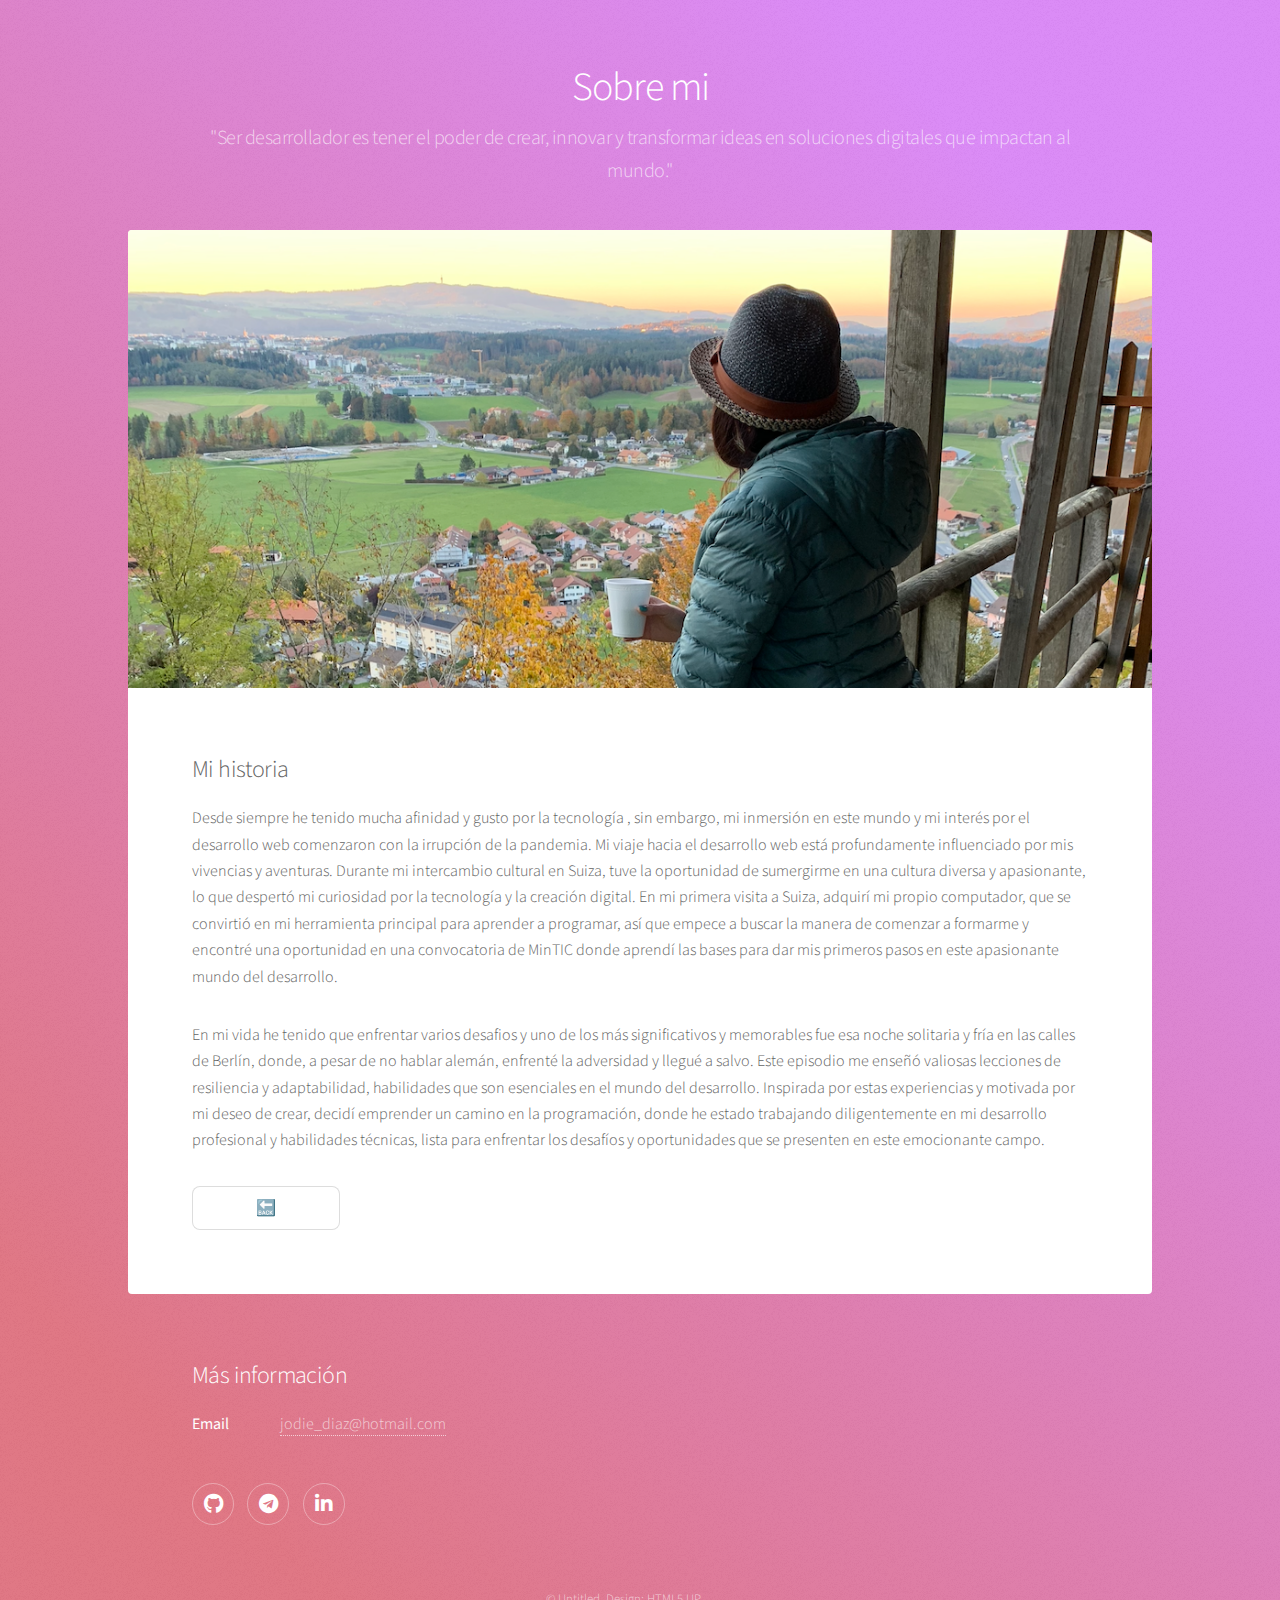
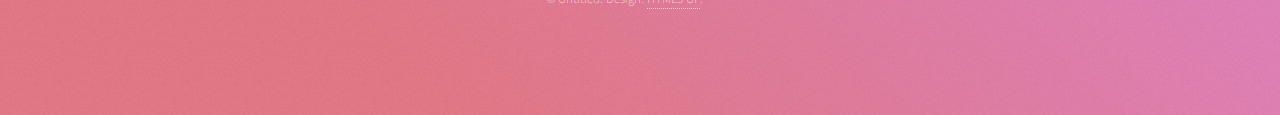
==== generic.html @ a0f04252 "Agregando mi portafolio" ====
<!DOCTYPE HTML>
<!--
	Stellar by HTML5 UP
	html5up.net | @ajlkn
	Free for personal and commercial use under the CCA 3.0 license (html5up.net/license)
-->
<html>
	<head>
		<title>About me</title>
		<meta charset="utf-8" />
		<meta name="viewport" content="width=device-width, initial-scale=1, user-scalable=no" />
		<link rel="stylesheet" href="assets/css/main.css" />
		<noscript><link rel="stylesheet" href="assets/css/noscript.css" /></noscript>
	</head>
	<body class="is-preload">

		<!-- Wrapper -->
			<div id="wrapper">

				<!-- Header -->
					<header id="header">
						<h1>Sobre mi</h1>
						<p>"Ser desarrollador es tener el poder de crear, innovar y transformar ideas en soluciones digitales que impactan al mundo."</p>
					</header>

				<!-- Main -->
					<div id="main">

						<!-- Content -->
							<section id="content" class="main">
								<span class="image main"><img src="images/Captura de Pantalla 2023-08-31 a la(s) 4.48.45 p.m..png" alt="images/Paisaje.png" /></span>
								<h2>Mi historia</h2>
								<p>Desde siempre he tenido mucha afinidad y gusto por la tecnología , sin embargo, mi inmersión en este mundo y mi interés por el desarrollo web comenzaron con la irrupción de la pandemia. Mi viaje hacia el desarrollo web está profundamente influenciado por mis vivencias y aventuras. Durante mi intercambio cultural en Suiza, tuve la oportunidad de sumergirme en una cultura diversa y apasionante, lo que despertó mi curiosidad por la tecnología y la creación digital. En mi primera visita a Suiza, adquirí mi propio computador, que se convirtió en mi herramienta principal para aprender a programar, así que empece a buscar la manera de comenzar a formarme  y encontré una oportunidad en una convocatoria de MinTIC donde aprendí las bases para dar mis primeros pasos en este apasionante mundo del desarrollo.</p>
								<p> En mi vida he tenido que enfrentar varios desafios y uno de los más significativos y memorables fue esa noche solitaria y fría en las calles  de Berlín, donde, a pesar de no hablar alemán, enfrenté la adversidad y llegué a salvo. Este episodio me enseñó valiosas lecciones de resiliencia y adaptabilidad, habilidades que son esenciales en el mundo del desarrollo. Inspirada por estas experiencias y motivada por mi deseo de crear, decidí emprender un camino en la programación, donde he estado trabajando diligentemente en mi desarrollo profesional y habilidades técnicas, lista para enfrentar los desafíos y oportunidades que se presenten en este emocionante campo.</p>
								<ul class="actions">
											<li><a href="index.html" class="button">🔙</a></li>
										</ul>
							</section>

					</div>

				<!-- Footer -->
					<footer id="footer">
						
						<section>
							<h2>Más información</h2>
							<dl class="alt">
								<dt>Email</dt>
								<dd><a href="mailto:jodie_diaz@hotmail.com">jodie_diaz@hotmail.com</a></dd>
							</dl>
							<ul class="icons">
								<li><a href="https://github.com/JodieDiaz" class="icon brands fa-github alt"><span class="label">GitHub</span></a></li>
								<li><a href="https://t.me/JodieDiaz" class="icon brands fa-telegram alt"><span class="label">Telegram</span></a></li>
								<li><a href="https://www.linkedin.com/in/yody-diaz-silva-6b0a12a0/" class="icon brands fa-linkedin-in alt"><span class="label">LinkedIn</span></a></li>
							</ul>
						</section>
						<p class="copyright">&copy; Untitled. Design: <a href="https://html5up.net">HTML5 UP</a>.</p>
					</footer>

			</div>

		<!-- Scripts -->
			<script src="assets/js/jquery.min.js"></script>
			<script src="assets/js/jquery.scrollex.min.js"></script>
			<script src="assets/js/jquery.scrolly.min.js"></script>
			<script src="assets/js/browser.min.js"></script>
			<script src="assets/js/breakpoints.min.js"></script>
			<script src="assets/js/util.js"></script>
			<script src="assets/js/main.js"></script>

	</body>
</html>
---- assets/css/main.css ----
@import url(fontawesome-all.min.css);
@import 'https://fonts.googleapis.com/css?family=Source+Sans+Pro:300,400';

/*
	Stellar by HTML5 UP
	html5up.net | @ajlkn
	Free for personal and commercial use under the CCA 3.0 license (html5up.net/license)
*/

html, body, div, span, applet, object,
iframe, h1, h2, h3, h4, h5, h6, p, blockquote,
pre, a, abbr, acronym, address, big, cite,
code, del, dfn, em, img, ins, kbd, q, s, samp,
small, strike, strong, sub, sup, tt, var, b,
u, i, center, dl, dt, dd, ol, ul, li, fieldset,
form, label, legend, table, caption, tbody,
tfoot, thead, tr, th, td, article, aside,
canvas, details, embed, figure, figcaption,
footer, header, hgroup, menu, nav, output, ruby,
section, summary, time, mark, audio, video {
	margin: 0;
	padding: 0;
	border: 0;
	font-size: 100%;
	font: inherit;
	vertical-align: baseline;}

article, aside, details, figcaption, figure,
footer, header, hgroup, menu, nav, section {
	display: block;}

body {
	line-height: 1;
}

ol, ul {
	list-style: none;
}

blockquote, q {
	quotes: none;
}

	blockquote:before, blockquote:after, q:before, q:after {
		content: '';
		content: none;
	}

table {
	border-collapse: collapse;
	border-spacing: 0;
}

body {
	-webkit-text-size-adjust: none;
}

mark {
	background-color: transparent;
	color: inherit;
}

input::-moz-focus-inner {
	border: 0;
	padding: 0;
}

input, select, textarea {
	-moz-appearance: none;
	-webkit-appearance: none;
	-ms-appearance: none;
	appearance: none;
}

/* Basic */

	@-ms-viewport {
		width: device-width;
	}

	body {
		-ms-overflow-style: scrollbar;
	}

	@media screen and (max-width: 480px) {

		html, body {
			min-width: 320px;
		}

	}

	html {
		box-sizing: border-box;
	}

	*, *:before, *:after {
		box-sizing: inherit;
	}

	body {
		background-color: #935d8c;
		background-image: url("images/overlay.png"), -moz-linear-gradient(45deg, #e37682 15%, #DE8AF8 85%);
		background-image: url("images/overlay.png"), -webkit-linear-gradient(45deg, #e37682 15%, #DE8AF8 85%);
		background-image: url("images/overlay.png"), -webkit-linear-gradient(45deg, #e37682 15%, #DE8AF8 85%);
		background-image: url("images/overlay.png"), -webkit-linear-gradient(45deg, #e37682 15%, #DE8AF8 85%);
		background-image: url("images/overlay.png"), -ms-linear-gradient(45deg, #e37682 15%, #DE8AF8 85%);
		background-image: url("images/overlay.png"), linear-gradient(45deg, #e37682 15%, #DE8AF8 85%);
	}

		body.is-preload *, body.is-preload *:before, body.is-preload *:after {
			-moz-animation: none !important;
			-webkit-animation: none !important;
			-ms-animation: none !important;
			animation: none !important;
			-moz-transition: none !important;
			-webkit-transition: none !important;
			-ms-transition: none !important;
			transition: none !important;
		}

/* Type */

	body {
		background-color: #935d8c;
		color: rgba(255, 255, 255, 0.65);
	}

	body, input, select, textarea {
		font-family: "Source Sans Pro", Helvetica, sans-serif;
		font-size: 17pt;
		font-weight: 300;
		line-height: 1.65;
	}

		@media screen and (max-width: 1680px) {

			body, input, select, textarea {
				font-size: 14pt;
			}

		}

		@media screen and (max-width: 1280px) {

			body, input, select, textarea {
				font-size: 12pt;
			}

		}

		@media screen and (max-width: 360px) {

			body, input, select, textarea {
				font-size: 11pt;
			}

		}

	a {
		-moz-transition: color 0.2s ease, border-bottom 0.2s ease;
		-webkit-transition: color 0.2s ease, border-bottom 0.2s ease;
		-ms-transition: color 0.2s ease, border-bottom 0.2s ease;
		transition: color 0.2s ease, border-bottom 0.2s ease;
		text-decoration: none;
		border-bottom: dotted 1px;
		color: inherit;
	}

		a:hover {
			border-bottom-color: transparent;
		}

	strong, b {
		font-weight: 400;
	}

	em, i {
		font-style: italic;
	}

	p {
		margin: 0 0 2em 0;
	}

		p.content {
			-moz-columns: 20em 2;
			-webkit-columns: 20em 2;
			-ms-columns: 20em 2;
			columns: 20em 2;
			-moz-column-gap: 2em;
			-webkit-column-gap: 2em;
			-ms-column-gap: 2em;
			column-gap: 2em;
			text-align: justify;
		}

	h1, h2, h3, h4, h5, h6 {
		font-weight: 300;
		line-height: 1.5;
		margin: 0 0 0.7em 0;
		letter-spacing: -0.025em;
	}

		h1 a, h2 a, h3 a, h4 a, h5 a, h6 a {
			color: inherit;
			text-decoration: none;
		}

	h1 {
		font-size: 2.5em;
		line-height: 1.2;
	}

	h2 {
		font-size: 1.5em;
	}

	h3 {
		font-size: 1.25em;
	}

	h4 {
		font-size: 1.1em;
	}

	h5 {
		font-size: 0.9em;
	}

	h6 {
		font-size: 0.7em;
	}

	@media screen and (max-width: 736px) {

		h1 {
			font-size: 2em;
		}

	}

	sub {
		font-size: 0.8em;
		position: relative;
		top: 0.5em;
	}

	sup {
		font-size: 0.8em;
		position: relative;
		top: -0.5em;
	}

	blockquote {
		border-left: solid 4px;
		font-style: italic;
		margin: 0 0 2em 0;
		padding: 0.5em 0 0.5em 2em;
	}

	code {
		border-radius: 8px;
		border: solid 1px;
		font-family: "Courier New", monospace;
		font-size: 0.9em;
		margin: 0 0.25em;
		padding: 0.25em 0.65em;
	}

	pre {
		-webkit-overflow-scrolling: touch;
		font-family: "Courier New", monospace;
		font-size: 0.9em;
		margin: 0 0 2em 0;
	}

		pre code {
			display: block;
			line-height: 1.75;
			padding: 1em 1.5em;
			overflow-x: auto;
		}

	hr {
		border: 0;
		border-bottom: solid 1px;
		margin: 2em 0;
	}

		hr.major {
			margin: 3em 0;
		}

	.align-left {
		text-align: left;
	}

	.align-center {
		text-align: center;
	}

	.align-right {
		text-align: right;
	}

	input, select, textarea {
		color: #ffffff;
	}

	a:hover {
		color: #ffffff;
	}

	strong, b {
		color: #ffffff;
	}

	h1, h2, h3, h4, h5, h6 {
		color: #ffffff;
	}

	blockquote {
		border-left-color: rgba(255, 255, 255, 0.35);
	}

	code {
		background: rgba(255, 255, 255, 0.075);
		border-color: rgba(255, 255, 255, 0.35);
	}

	hr {
		border-bottom-color: rgba(255, 255, 255, 0.35);
	}

/* Row */

	.row {
		display: flex;
		flex-wrap: wrap;
		box-sizing: border-box;
		align-items: stretch;
	}

		.row > * {
			box-sizing: border-box;
		}

		.row.gtr-uniform > * > :last-child {
			margin-bottom: 0;
		}

		.row.aln-left {
			justify-content: flex-start;
		}

		.row.aln-center {
			justify-content: center;
		}

		.row.aln-right {
			justify-content: flex-end;
		}

		.row.aln-top {
			align-items: flex-start;
		}

		.row.aln-middle {
			align-items: center;
		}

		.row.aln-bottom {
			align-items: flex-end;
		}

		.row > .imp {
			order: -1;
		}

		.row > .col-1 {
			width: 8.33333%;
		}

		.row > .off-1 {
			margin-left: 8.33333%;
		}

		.row > .col-2 {
			width: 16.66667%;
		}

		.row > .off-2 {
			margin-left: 16.66667%;
		}

		.row > .col-3 {
			width: 25%;
		}

		.row > .off-3 {
			margin-left: 25%;
		}

		.row > .col-4 {
			width: 33.33333%;
		}

		.row > .off-4 {
			margin-left: 33.33333%;
		}

		.row > .col-5 {
			width: 41.66667%;
		}

		.row > .off-5 {
			margin-left: 41.66667%;
		}

		.row > .col-6 {
			width: 50%;
		}

		.row > .off-6 {
			margin-left: 50%;
		}

		.row > .col-7 {
			width: 58.33333%;
		}

		.row > .off-7 {
			margin-left: 58.33333%;
		}

		.row > .col-8 {
			width: 66.66667%;
		}

		.row > .off-8 {
			margin-left: 66.66667%;
		}

		.row > .col-9 {
			width: 75%;
		}

		.row > .off-9 {
			margin-left: 75%;
		}

		.row > .col-10 {
			width: 83.33333%;
		}

		.row > .off-10 {
			margin-left: 83.33333%;
		}

		.row > .col-11 {
			width: 91.66667%;
		}

		.row > .off-11 {
			margin-left: 91.66667%;
		}

		.row > .col-12 {
			width: 100%;
		}

		.row > .off-12 {
			margin-left: 100%;
		}

		.row.gtr-0 {
			margin-top: 0;
			margin-left: 0em;
		}

			.row.gtr-0 > * {
				padding: 0 0 0 0em;
			}

			.row.gtr-0.gtr-uniform {
				margin-top: 0em;
			}

				.row.gtr-0.gtr-uniform > * {
					padding-top: 0em;
				}

		.row.gtr-25 {
			margin-top: 0;
			margin-left: -0.375em;
		}

			.row.gtr-25 > * {
				padding: 0 0 0 0.375em;
			}

			.row.gtr-25.gtr-uniform {
				margin-top: -0.375em;
			}

				.row.gtr-25.gtr-uniform > * {
					padding-top: 0.375em;
				}

		.row.gtr-50 {
			margin-top: 0;
			margin-left: -0.75em;
		}

			.row.gtr-50 > * {
				padding: 0 0 0 0.75em;
			}

			.row.gtr-50.gtr-uniform {
				margin-top: -0.75em;
			}

				.row.gtr-50.gtr-uniform > * {
					padding-top: 0.75em;
				}

		.row {
			margin-top: 0;
			margin-left: -1.5em;
		}

			.row > * {
				padding: 0 0 0 1.5em;
			}

			.row.gtr-uniform {
				margin-top: -1.5em;
			}

				.row.gtr-uniform > * {
					padding-top: 1.5em;
				}

		.row.gtr-150 {
			margin-top: 0;
			margin-left: -2.25em;
		}

			.row.gtr-150 > * {
				padding: 0 0 0 2.25em;
			}

			.row.gtr-150.gtr-uniform {
				margin-top: -2.25em;
			}

				.row.gtr-150.gtr-uniform > * {
					padding-top: 2.25em;
				}

		.row.gtr-200 {
			margin-top: 0;
			margin-left: -3em;
		}

			.row.gtr-200 > * {
				padding: 0 0 0 3em;
			}

			.row.gtr-200.gtr-uniform {
				margin-top: -3em;
			}

				.row.gtr-200.gtr-uniform > * {
					padding-top: 3em;
				}

		@media screen and (max-width: 1680px) {

			.row {
				display: flex;
				flex-wrap: wrap;
				box-sizing: border-box;
				align-items: stretch;
			}

				.row > * {
					box-sizing: border-box;
				}

				.row.gtr-uniform > * > :last-child {
					margin-bottom: 0;
				}

				.row.aln-left {
					justify-content: flex-start;
				}

				.row.aln-center {
					justify-content: center;
				}

				.row.aln-right {
					justify-content: flex-end;
				}

				.row.aln-top {
					align-items: flex-start;
				}

				.row.aln-middle {
					align-items: center;
				}

				.row.aln-bottom {
					align-items: flex-end;
				}

				.row > .imp-xlarge {
					order: -1;
				}

				.row > .col-1-xlarge {
					width: 8.33333%;
				}

				.row > .off-1-xlarge {
					margin-left: 8.33333%;
				}

				.row > .col-2-xlarge {
					width: 16.66667%;
				}

				.row > .off-2-xlarge {
					margin-left: 16.66667%;
				}

				.row > .col-3-xlarge {
					width: 25%;
				}

				.row > .off-3-xlarge {
					margin-left: 25%;
				}

				.row > .col-4-xlarge {
					width: 33.33333%;
				}

				.row > .off-4-xlarge {
					margin-left: 33.33333%;
				}

				.row > .col-5-xlarge {
					width: 41.66667%;
				}

				.row > .off-5-xlarge {
					margin-left: 41.66667%;
				}

				.row > .col-6-xlarge {
					width: 50%;
				}

				.row > .off-6-xlarge {
					margin-left: 50%;
				}

				.row > .col-7-xlarge {
					width: 58.33333%;
				}

				.row > .off-7-xlarge {
					margin-left: 58.33333%;
				}

				.row > .col-8-xlarge {
					width: 66.66667%;
				}

				.row > .off-8-xlarge {
					margin-left: 66.66667%;
				}

				.row > .col-9-xlarge {
					width: 75%;
				}

				.row > .off-9-xlarge {
					margin-left: 75%;
				}

				.row > .col-10-xlarge {
					width: 83.33333%;
				}

				.row > .off-10-xlarge {
					margin-left: 83.33333%;
				}

				.row > .col-11-xlarge {
					width: 91.66667%;
				}

				.row > .off-11-xlarge {
					margin-left: 91.66667%;
				}

				.row > .col-12-xlarge {
					width: 100%;
				}

				.row > .off-12-xlarge {
					margin-left: 100%;
				}

				.row.gtr-0 {
					margin-top: 0;
					margin-left: 0em;
				}

					.row.gtr-0 > * {
						padding: 0 0 0 0em;
					}

					.row.gtr-0.gtr-uniform {
						margin-top: 0em;
					}

						.row.gtr-0.gtr-uniform > * {
							padding-top: 0em;
						}

				.row.gtr-25 {
					margin-top: 0;
					margin-left: -0.375em;
				}

					.row.gtr-25 > * {
						padding: 0 0 0 0.375em;
					}

					.row.gtr-25.gtr-uniform {
						margin-top: -0.375em;
					}

						.row.gtr-25.gtr-uniform > * {
							padding-top: 0.375em;
						}

				.row.gtr-50 {
					margin-top: 0;
					margin-left: -0.75em;
				}

					.row.gtr-50 > * {
						padding: 0 0 0 0.75em;
					}

					.row.gtr-50.gtr-uniform {
						margin-top: -0.75em;
					}

						.row.gtr-50.gtr-uniform > * {
							padding-top: 0.75em;
						}

				.row {
					margin-top: 0;
					margin-left: -1.5em;
				}

					.row > * {
						padding: 0 0 0 1.5em;
					}

					.row.gtr-uniform {
						margin-top: -1.5em;
					}

						.row.gtr-uniform > * {
							padding-top: 1.5em;
						}

				.row.gtr-150 {
					margin-top: 0;
					margin-left: -2.25em;
				}

					.row.gtr-150 > * {
						padding: 0 0 0 2.25em;
					}

					.row.gtr-150.gtr-uniform {
						margin-top: -2.25em;
					}

						.row.gtr-150.gtr-uniform > * {
							padding-top: 2.25em;
						}

				.row.gtr-200 {
					margin-top: 0;
					margin-left: -3em;
				}

					.row.gtr-200 > * {
						padding: 0 0 0 3em;
					}

					.row.gtr-200.gtr-uniform {
						margin-top: -3em;
					}

						.row.gtr-200.gtr-uniform > * {
							padding-top: 3em;
						}

		}

		@media screen and (max-width: 1280px) {

			.row {
				display: flex;
				flex-wrap: wrap;
				box-sizing: border-box;
				align-items: stretch;
			}

				.row > * {
					box-sizing: border-box;
				}

				.row.gtr-uniform > * > :last-child {
					margin-bottom: 0;
				}

				.row.aln-left {
					justify-content: flex-start;
				}

				.row.aln-center {
					justify-content: center;
				}

				.row.aln-right {
					justify-content: flex-end;
				}

				.row.aln-top {
					align-items: flex-start;
				}

				.row.aln-middle {
					align-items: center;
				}

				.row.aln-bottom {
					align-items: flex-end;
				}

				.row > .imp-large {
					order: -1;
				}

				.row > .col-1-large {
					width: 8.33333%;
				}

				.row > .off-1-large {
					margin-left: 8.33333%;
				}

				.row > .col-2-large {
					width: 16.66667%;
				}

				.row > .off-2-large {
					margin-left: 16.66667%;
				}

				.row > .col-3-large {
					width: 25%;
				}

				.row > .off-3-large {
					margin-left: 25%;
				}

				.row > .col-4-large {
					width: 33.33333%;
				}

				.row > .off-4-large {
					margin-left: 33.33333%;
				}

				.row > .col-5-large {
					width: 41.66667%;
				}

				.row > .off-5-large {
					margin-left: 41.66667%;
				}

				.row > .col-6-large {
					width: 50%;
				}

				.row > .off-6-large {
					margin-left: 50%;
				}

				.row > .col-7-large {
					width: 58.33333%;
				}

				.row > .off-7-large {
					margin-left: 58.33333%;
				}

				.row > .col-8-large {
					width: 66.66667%;
				}

				.row > .off-8-large {
					margin-left: 66.66667%;
				}

				.row > .col-9-large {
					width: 75%;
				}

				.row > .off-9-large {
					margin-left: 75%;
				}

				.row > .col-10-large {
					width: 83.33333%;
				}

				.row > .off-10-large {
					margin-left: 83.33333%;
				}

				.row > .col-11-large {
					width: 91.66667%;
				}

				.row > .off-11-large {
					margin-left: 91.66667%;
				}

				.row > .col-12-large {
					width: 100%;
				}

				.row > .off-12-large {
					margin-left: 100%;
				}

				.row.gtr-0 {
					margin-top: 0;
					margin-left: 0em;
				}

					.row.gtr-0 > * {
						padding: 0 0 0 0em;
					}

					.row.gtr-0.gtr-uniform {
						margin-top: 0em;
					}

						.row.gtr-0.gtr-uniform > * {
							padding-top: 0em;
						}

				.row.gtr-25 {
					margin-top: 0;
					margin-left: -0.375em;
				}

					.row.gtr-25 > * {
						padding: 0 0 0 0.375em;
					}

					.row.gtr-25.gtr-uniform {
						margin-top: -0.375em;
					}

						.row.gtr-25.gtr-uniform > * {
							padding-top: 0.375em;
						}

				.row.gtr-50 {
					margin-top: 0;
					margin-left: -0.75em;
				}

					.row.gtr-50 > * {
						padding: 0 0 0 0.75em;
					}

					.row.gtr-50.gtr-uniform {
						margin-top: -0.75em;
					}

						.row.gtr-50.gtr-uniform > * {
							padding-top: 0.75em;
						}

				.row {
					margin-top: 0;
					margin-left: -1.5em;
				}

					.row > * {
						padding: 0 0 0 1.5em;
					}

					.row.gtr-uniform {
						margin-top: -1.5em;
					}

						.row.gtr-uniform > * {
							padding-top: 1.5em;
						}

				.row.gtr-150 {
					margin-top: 0;
					margin-left: -2.25em;
				}

					.row.gtr-150 > * {
						padding: 0 0 0 2.25em;
					}

					.row.gtr-150.gtr-uniform {
						margin-top: -2.25em;
					}

						.row.gtr-150.gtr-uniform > * {
							padding-top: 2.25em;
						}

				.row.gtr-200 {
					margin-top: 0;
					margin-left: -3em;
				}

					.row.gtr-200 > * {
						padding: 0 0 0 3em;
					}

					.row.gtr-200.gtr-uniform {
						margin-top: -3em;
					}

						.row.gtr-200.gtr-uniform > * {
							padding-top: 3em;
						}

		}

		@media screen and (max-width: 980px) {

			.row {
				display: flex;
				flex-wrap: wrap;
				box-sizing: border-box;
				align-items: stretch;
			}

				.row > * {
					box-sizing: border-box;
				}

				.row.gtr-uniform > * > :last-child {
					margin-bottom: 0;
				}

				.row.aln-left {
					justify-content: flex-start;
				}

				.row.aln-center {
					justify-content: center;
				}

				.row.aln-right {
					justify-content: flex-end;
				}

				.row.aln-top {
					align-items: flex-start;
				}

				.row.aln-middle {
					align-items: center;
				}

				.row.aln-bottom {
					align-items: flex-end;
				}

				.row > .imp-medium {
					order: -1;
				}

				.row > .col-1-medium {
					width: 8.33333%;
				}

				.row > .off-1-medium {
					margin-left: 8.33333%;
				}

				.row > .col-2-medium {
					width: 16.66667%;
				}

				.row > .off-2-medium {
					margin-left: 16.66667%;
				}

				.row > .col-3-medium {
					width: 25%;
				}

				.row > .off-3-medium {
					margin-left: 25%;
				}

				.row > .col-4-medium {
					width: 33.33333%;
				}

				.row > .off-4-medium {
					margin-left: 33.33333%;
				}

				.row > .col-5-medium {
					width: 41.66667%;
				}

				.row > .off-5-medium {
					margin-left: 41.66667%;
				}

				.row > .col-6-medium {
					width: 50%;
				}

				.row > .off-6-medium {
					margin-left: 50%;
				}

				.row > .col-7-medium {
					width: 58.33333%;
				}

				.row > .off-7-medium {
					margin-left: 58.33333%;
				}

				.row > .col-8-medium {
					width: 66.66667%;
				}

				.row > .off-8-medium {
					margin-left: 66.66667%;
				}

				.row > .col-9-medium {
					width: 75%;
				}

				.row > .off-9-medium {
					margin-left: 75%;
				}

				.row > .col-10-medium {
					width: 83.33333%;
				}

				.row > .off-10-medium {
					margin-left: 83.33333%;
				}

				.row > .col-11-medium {
					width: 91.66667%;
				}

				.row > .off-11-medium {
					margin-left: 91.66667%;
				}

				.row > .col-12-medium {
					width: 100%;
				}

				.row > .off-12-medium {
					margin-left: 100%;
				}

				.row.gtr-0 {
					margin-top: 0;
					margin-left: 0em;
				}

					.row.gtr-0 > * {
						padding: 0 0 0 0em;
					}

					.row.gtr-0.gtr-uniform {
						margin-top: 0em;
					}

						.row.gtr-0.gtr-uniform > * {
							padding-top: 0em;
						}

				.row.gtr-25 {
					margin-top: 0;
					margin-left: -0.375em;
				}

					.row.gtr-25 > * {
						padding: 0 0 0 0.375em;
					}

					.row.gtr-25.gtr-uniform {
						margin-top: -0.375em;
					}

						.row.gtr-25.gtr-uniform > * {
							padding-top: 0.375em;
						}

				.row.gtr-50 {
					margin-top: 0;
					margin-left: -0.75em;
				}

					.row.gtr-50 > * {
						padding: 0 0 0 0.75em;
					}

					.row.gtr-50.gtr-uniform {
						margin-top: -0.75em;
					}

						.row.gtr-50.gtr-uniform > * {
							padding-top: 0.75em;
						}

				.row {
					margin-top: 0;
					margin-left: -1.5em;
				}

					.row > * {
						padding: 0 0 0 1.5em;
					}

					.row.gtr-uniform {
						margin-top: -1.5em;
					}

						.row.gtr-uniform > * {
							padding-top: 1.5em;
						}

				.row.gtr-150 {
					margin-top: 0;
					margin-left: -2.25em;
				}

					.row.gtr-150 > * {
						padding: 0 0 0 2.25em;
					}

					.row.gtr-150.gtr-uniform {
						margin-top: -2.25em;
					}

						.row.gtr-150.gtr-uniform > * {
							padding-top: 2.25em;
						}

				.row.gtr-200 {
					margin-top: 0;
					margin-left: -3em;
				}

					.row.gtr-200 > * {
						padding: 0 0 0 3em;
					}

					.row.gtr-200.gtr-uniform {
						margin-top: -3em;
					}

						.row.gtr-200.gtr-uniform > * {
							padding-top: 3em;
						}

		}

		@media screen and (max-width: 736px) {

			.row {
				display: flex;
				flex-wrap: wrap;
				box-sizing: border-box;
				align-items: stretch;
			}

				.row > * {
					box-sizing: border-box;
				}

				.row.gtr-uniform > * > :last-child {
					margin-bottom: 0;
				}

				.row.aln-left {
					justify-content: flex-start;
				}

				.row.aln-center {
					justify-content: center;
				}

				.row.aln-right {
					justify-content: flex-end;
				}

				.row.aln-top {
					align-items: flex-start;
				}

				.row.aln-middle {
					align-items: center;
				}

				.row.aln-bottom {
					align-items: flex-end;
				}

				.row > .imp-small {
					order: -1;
				}

				.row > .col-1-small {
					width: 8.33333%;
				}

				.row > .off-1-small {
					margin-left: 8.33333%;
				}

				.row > .col-2-small {
					width: 16.66667%;
				}

				.row > .off-2-small {
					margin-left: 16.66667%;
				}

				.row > .col-3-small {
					width: 25%;
				}

				.row > .off-3-small {
					margin-left: 25%;
				}

				.row > .col-4-small {
					width: 33.33333%;
				}

				.row > .off-4-small {
					margin-left: 33.33333%;
				}

				.row > .col-5-small {
					width: 41.66667%;
				}

				.row > .off-5-small {
					margin-left: 41.66667%;
				}

				.row > .col-6-small {
					width: 50%;
				}

				.row > .off-6-small {
					margin-left: 50%;
				}

				.row > .col-7-small {
					width: 58.33333%;
				}

				.row > .off-7-small {
					margin-left: 58.33333%;
				}

				.row > .col-8-small {
					width: 66.66667%;
				}

				.row > .off-8-small {
					margin-left: 66.66667%;
				}

				.row > .col-9-small {
					width: 75%;
				}

				.row > .off-9-small {
					margin-left: 75%;
				}

				.row > .col-10-small {
					width: 83.33333%;
				}

				.row > .off-10-small {
					margin-left: 83.33333%;
				}

				.row > .col-11-small {
					width: 91.66667%;
				}

				.row > .off-11-small {
					margin-left: 91.66667%;
				}

				.row > .col-12-small {
					width: 100%;
				}

				.row > .off-12-small {
					margin-left: 100%;
				}

				.row.gtr-0 {
					margin-top: 0;
					margin-left: 0em;
				}

					.row.gtr-0 > * {
						padding: 0 0 0 0em;
					}

					.row.gtr-0.gtr-uniform {
						margin-top: 0em;
					}

						.row.gtr-0.gtr-uniform > * {
							padding-top: 0em;
						}

				.row.gtr-25 {
					margin-top: 0;
					margin-left: -0.25em;
				}

					.row.gtr-25 > * {
						padding: 0 0 0 0.25em;
					}

					.row.gtr-25.gtr-uniform {
						margin-top: -0.25em;
					}

						.row.gtr-25.gtr-uniform > * {
							padding-top: 0.25em;
						}

				.row.gtr-50 {
					margin-top: 0;
					margin-left: -0.5em;
				}

					.row.gtr-50 > * {
						padding: 0 0 0 0.5em;
					}

					.row.gtr-50.gtr-uniform {
						margin-top: -0.5em;
					}

						.row.gtr-50.gtr-uniform > * {
							padding-top: 0.5em;
						}

				.row {
					margin-top: 0;
					margin-left: -1em;
				}

					.row > * {
						padding: 0 0 0 1em;
					}

					.row.gtr-uniform {
						margin-top: -1em;
					}

						.row.gtr-uniform > * {
							padding-top: 1em;
						}

				.row.gtr-150 {
					margin-top: 0;
					margin-left: -1.5em;
				}

					.row.gtr-150 > * {
						padding: 0 0 0 1.5em;
					}

					.row.gtr-150.gtr-uniform {
						margin-top: -1.5em;
					}

						.row.gtr-150.gtr-uniform > * {
							padding-top: 1.5em;
						}

				.row.gtr-200 {
					margin-top: 0;
					margin-left: -2em;
				}

					.row.gtr-200 > * {
						padding: 0 0 0 2em;
					}

					.row.gtr-200.gtr-uniform {
						margin-top: -2em;
					}

						.row.gtr-200.gtr-uniform > * {
							padding-top: 2em;
						}

		}

		@media screen and (max-width: 480px) {

			.row {
				display: flex;
				flex-wrap: wrap;
				box-sizing: border-box;
				align-items: stretch;
			}

				.row > * {
					box-sizing: border-box;
				}

				.row.gtr-uniform > * > :last-child {
					margin-bottom: 0;
				}

				.row.aln-left {
					justify-content: flex-start;
				}

				.row.aln-center {
					justify-content: center;
				}

				.row.aln-right {
					justify-content: flex-end;
				}

				.row.aln-top {
					align-items: flex-start;
				}

				.row.aln-middle {
					align-items: center;
				}

				.row.aln-bottom {
					align-items: flex-end;
				}

				.row > .imp-xsmall {
					order: -1;
				}

				.row > .col-1-xsmall {
					width: 8.33333%;
				}

				.row > .off-1-xsmall {
					margin-left: 8.33333%;
				}

				.row > .col-2-xsmall {
					width: 16.66667%;
				}

				.row > .off-2-xsmall {
					margin-left: 16.66667%;
				}

				.row > .col-3-xsmall {
					width: 25%;
				}

				.row > .off-3-xsmall {
					margin-left: 25%;
				}

				.row > .col-4-xsmall {
					width: 33.33333%;
				}

				.row > .off-4-xsmall {
					margin-left: 33.33333%;
				}

				.row > .col-5-xsmall {
					width: 41.66667%;
				}

				.row > .off-5-xsmall {
					margin-left: 41.66667%;
				}

				.row > .col-6-xsmall {
					width: 50%;
				}

				.row > .off-6-xsmall {
					margin-left: 50%;
				}

				.row > .col-7-xsmall {
					width: 58.33333%;
				}

				.row > .off-7-xsmall {
					margin-left: 58.33333%;
				}

				.row > .col-8-xsmall {
					width: 66.66667%;
				}

				.row > .off-8-xsmall {
					margin-left: 66.66667%;
				}

				.row > .col-9-xsmall {
					width: 75%;
				}

				.row > .off-9-xsmall {
					margin-left: 75%;
				}

				.row > .col-10-xsmall {
					width: 83.33333%;
				}

				.row > .off-10-xsmall {
					margin-left: 83.33333%;
				}

				.row > .col-11-xsmall {
					width: 91.66667%;
				}

				.row > .off-11-xsmall {
					margin-left: 91.66667%;
				}

				.row > .col-12-xsmall {
					width: 100%;
				}

				.row > .off-12-xsmall {
					margin-left: 100%;
				}

				.row.gtr-0 {
					margin-top: 0;
					margin-left: 0em;
				}

					.row.gtr-0 > * {
						padding: 0 0 0 0em;
					}

					.row.gtr-0.gtr-uniform {
						margin-top: 0em;
					}

						.row.gtr-0.gtr-uniform > * {
							padding-top: 0em;
						}

				.row.gtr-25 {
					margin-top: 0;
					margin-left: -0.3125em;
				}

					.row.gtr-25 > * {
						padding: 0 0 0 0.3125em;
					}

					.row.gtr-25.gtr-uniform {
						margin-top: -0.3125em;
					}

						.row.gtr-25.gtr-uniform > * {
							padding-top: 0.3125em;
						}

				.row.gtr-50 {
					margin-top: 0;
					margin-left: -0.625em;
				}

					.row.gtr-50 > * {
						padding: 0 0 0 0.625em;
					}

					.row.gtr-50.gtr-uniform {
						margin-top: -0.625em;
					}

						.row.gtr-50.gtr-uniform > * {
							padding-top: 0.625em;
						}

				.row {
					margin-top: 0;
					margin-left: -1.25em;
				}

					.row > * {
						padding: 0 0 0 1.25em;
					}

					.row.gtr-uniform {
						margin-top: -1.25em;
					}

						.row.gtr-uniform > * {
							padding-top: 1.25em;
						}

				.row.gtr-150 {
					margin-top: 0;
					margin-left: -1.875em;
				}

					.row.gtr-150 > * {
						padding: 0 0 0 1.875em;
					}

					.row.gtr-150.gtr-uniform {
						margin-top: -1.875em;
					}

						.row.gtr-150.gtr-uniform > * {
							padding-top: 1.875em;
						}

				.row.gtr-200 {
					margin-top: 0;
					margin-left: -2.5em;
				}

					.row.gtr-200 > * {
						padding: 0 0 0 2.5em;
					}

					.row.gtr-200.gtr-uniform {
						margin-top: -2.5em;
					}

						.row.gtr-200.gtr-uniform > * {
							padding-top: 2.5em;
						}

		}

/* Box */

	.box {
		border-radius: 8px;
		border: solid;
		margin-bottom: 2em;
		padding: 1.5em;
	}

		.box > :last-child,
		.box > :last-child > :last-child,
		.box > :last-child > :last-child > :last-child {
			margin-bottom: 0;
		}

		.box.alt {
			border: 0;
			border-radius: 0;
			padding: 0;
		}

	.box {
		border-color: rgba(255, 255, 255, 0.35);
	}

/* Button */

	input[type="submit"],
	input[type="reset"],
	input[type="button"],
	button,
	.button {
		-moz-appearance: none;
		-webkit-appearance: none;
		-ms-appearance: none;
		appearance: none;
		-moz-transition: background-color 0.2s ease-in-out, color 0.2s ease-in-out;
		-webkit-transition: background-color 0.2s ease-in-out, color 0.2s ease-in-out;
		-ms-transition: background-color 0.2s ease-in-out, color 0.2s ease-in-out;
		transition: background-color 0.2s ease-in-out, color 0.2s ease-in-out;
		border-radius: 8px;
		border: 0;
		cursor: pointer;
		display: inline-block;
		font-weight: 300;
		height: 2.75em;
		line-height: 2.75em;
		min-width: 9.25em;
		padding: 0 1.5em;
		text-align: center;
		text-decoration: none;
		white-space: nowrap;
	}

		input[type="submit"].icon,
		input[type="reset"].icon,
		input[type="button"].icon,
		button.icon,
		.button.icon {
			padding-left: 1.35em;
		}

			input[type="submit"].icon:before,
			input[type="reset"].icon:before,
			input[type="button"].icon:before,
			button.icon:before,
			.button.icon:before {
				margin-right: 0.5em;
			}

		input[type="submit"].fit,
		input[type="reset"].fit,
		input[type="button"].fit,
		button.fit,
		.button.fit {
			width: 100%;
		}

		input[type="submit"].small,
		input[type="reset"].small,
		input[type="button"].small,
		button.small,
		.button.small {
			font-size: 0.8em;
		}

		input[type="submit"].large,
		input[type="reset"].large,
		input[type="button"].large,
		button.large,
		.button.large {
			font-size: 1.35em;
		}

		input[type="submit"].disabled, input[type="submit"]:disabled,
		input[type="reset"].disabled,
		input[type="reset"]:disabled,
		input[type="button"].disabled,
		input[type="button"]:disabled,
		button.disabled,
		button:disabled,
		.button.disabled,
		.button:disabled {
			pointer-events: none;
			opacity: 0.25;
		}

		@media screen and (max-width: 736px) {

			input[type="submit"],
			input[type="reset"],
			input[type="button"],
			button,
			.button {
				min-width: 0;
			}

		}

	input[type="submit"],
	input[type="reset"],
	input[type="button"],
	button,
	.button {
		background-color: transparent;
		box-shadow: inset 0 0 0 1px rgba(255, 255, 255, 0.35);
		color: #ffffff !important;
	}

		input[type="submit"]:hover,
		input[type="reset"]:hover,
		input[type="button"]:hover,
		button:hover,
		.button:hover {
			background-color: rgba(255, 255, 255, 0.075);
		}

		input[type="submit"]:active,
		input[type="reset"]:active,
		input[type="button"]:active,
		button:active,
		.button:active {
			background-color: rgba(255, 255, 255, 0.2);
		}

		input[type="submit"].icon:before,
		input[type="reset"].icon:before,
		input[type="button"].icon:before,
		button.icon:before,
		.button.icon:before {
			color: rgba(255, 255, 255, 0.5);
		}

		input[type="submit"].primary,
		input[type="reset"].primary,
		input[type="button"].primary,
		button.primary,
		.button.primary {
			background-color: #8cc9f0;
			color: #ffffff !important;
			box-shadow: none;
		}

			input[type="submit"].primary:hover,
			input[type="reset"].primary:hover,
			input[type="button"].primary:hover,
			button.primary:hover,
			.button.primary:hover {
				background-color: #9acff2;
			}

			input[type="submit"].primary:active,
			input[type="reset"].primary:active,
			input[type="button"].primary:active,
			button.primary:active,
			.button.primary:active {
				background-color: #7ec3ee;
			}

			input[type="submit"].primary.icon:before,
			input[type="reset"].primary.icon:before,
			input[type="button"].primary.icon:before,
			button.primary.icon:before,
			.button.primary.icon:before {
				color: #ffffff !important;
			}

/* Form */

	form {
		margin: 0 0 2em 0;
	}

	label {
		display: block;
		font-size: 0.9em;
		font-weight: 400;
		margin: 0 0 1em 0;
	}

	input[type="text"],
	input[type="password"],
	input[type="email"],
	select,
	textarea {
		-moz-appearance: none;
		-webkit-appearance: none;
		-ms-appearance: none;
		appearance: none;
		border-radius: 8px;
		border: solid 1px;
		color: inherit;
		display: block;
		outline: 0;
		padding: 0 1em;
		text-decoration: none;
		width: 100%;
	}

		input[type="text"]:invalid,
		input[type="password"]:invalid,
		input[type="email"]:invalid,
		select:invalid,
		textarea:invalid {
			box-shadow: none;
		}

	select {
		background-size: 1.25rem;
		background-repeat: no-repeat;
		background-position: calc(100% - 1rem) center;
		height: 2.75em;
		padding-right: 2.75em;
		text-overflow: ellipsis;
	}

		select:focus::-ms-value {
			background-color: transparent;
		}

		select::-ms-expand {
			display: none;
		}

	input[type="text"],
	input[type="password"],
	input[type="email"],
	select {
		height: 2.75em;
	}

	textarea {
		padding: 0.75em 1em;
	}

	input[type="checkbox"],
	input[type="radio"] {
		-moz-appearance: none;
		-webkit-appearance: none;
		-ms-appearance: none;
		appearance: none;
		display: block;
		float: left;
		margin-right: -2em;
		opacity: 0;
		width: 1em;
		z-index: -1;
	}

		input[type="checkbox"] + label,
		input[type="radio"] + label {
			text-decoration: none;
			cursor: pointer;
			display: inline-block;
			font-size: 1em;
			font-weight: 300;
			padding-left: 2.4em;
			padding-right: 0.75em;
			position: relative;
		}

			input[type="checkbox"] + label:before,
			input[type="radio"] + label:before {
				-moz-osx-font-smoothing: grayscale;
				-webkit-font-smoothing: antialiased;
				display: inline-block;
				font-style: normal;
				font-variant: normal;
				text-rendering: auto;
				line-height: 1;
				text-transform: none !important;
				font-family: 'Font Awesome 5 Free';
				font-weight: 900;
			}

			input[type="checkbox"] + label:before,
			input[type="radio"] + label:before {
				border-radius: 8px;
				border: solid 1px;
				content: '';
				display: inline-block;
				font-size: 0.8em;
				height: 2.0625em;
				left: 0;
				line-height: 2.0625em;
				position: absolute;
				text-align: center;
				top: 0;
				width: 2.0625em;
			}

		input[type="checkbox"]:checked + label:before,
		input[type="radio"]:checked + label:before {
			content: '\f00c';
		}

	input[type="checkbox"] + label:before {
		border-radius: 8px;
	}

	input[type="radio"] + label:before {
		border-radius: 100%;
	}

	::-webkit-input-placeholder {
		opacity: 1.0;
	}

	:-moz-placeholder {
		opacity: 1.0;
	}

	::-moz-placeholder {
		opacity: 1.0;
	}

	:-ms-input-placeholder {
		opacity: 1.0;
	}

	label {
		color: #ffffff;
	}

	input[type="text"],
	input[type="password"],
	input[type="email"],
	select,
	textarea {
		background-color: rgba(255, 255, 255, 0.075);
		border-color: rgba(255, 255, 255, 0.35);
	}

		input[type="text"]:focus,
		input[type="password"]:focus,
		input[type="email"]:focus,
		select:focus,
		textarea:focus {
			border-color: #8cc9f0;
			box-shadow: 0 0 0 1px #8cc9f0;
		}

	select {
		background-image: url("data:image/svg+xml;charset=utf8,%3Csvg xmlns='http://www.w3.org/2000/svg' width='40' height='40' preserveAspectRatio='none' viewBox='0 0 40 40'%3E%3Cpath d='M9.4,12.3l10.4,10.4l10.4-10.4c0.2-0.2,0.5-0.4,0.9-0.4c0.3,0,0.6,0.1,0.9,0.4l3.3,3.3c0.2,0.2,0.4,0.5,0.4,0.9 c0,0.4-0.1,0.6-0.4,0.9L20.7,31.9c-0.2,0.2-0.5,0.4-0.9,0.4c-0.3,0-0.6-0.1-0.9-0.4L4.3,17.3c-0.2-0.2-0.4-0.5-0.4-0.9 c0-0.4,0.1-0.6,0.4-0.9l3.3-3.3c0.2-0.2,0.5-0.4,0.9-0.4S9.1,12.1,9.4,12.3z' fill='rgba(255, 255, 255, 0.35)' /%3E%3C/svg%3E");
	}

		select option {
			color: #ffffff;
			background: #935d8c;
		}

	input[type="checkbox"] + label,
	input[type="radio"] + label {
		color: rgba(255, 255, 255, 0.65);
	}

		input[type="checkbox"] + label:before,
		input[type="radio"] + label:before {
			background: rgba(255, 255, 255, 0.075);
			border-color: rgba(255, 255, 255, 0.35);
		}

	input[type="checkbox"]:checked + label:before,
	input[type="radio"]:checked + label:before {
		background-color: #ffffff;
		border-color: #ffffff;
		color: #935d8c;
	}

	input[type="checkbox"]:focus + label:before,
	input[type="radio"]:focus + label:before {
		border-color: #8cc9f0;
		box-shadow: 0 0 0 1px #8cc9f0;
	}

	::-webkit-input-placeholder {
		color: rgba(255, 255, 255, 0.5) !important;
	}

	:-moz-placeholder {
		color: rgba(255, 255, 255, 0.5) !important;
	}

	::-moz-placeholder {
		color: rgba(255, 255, 255, 0.5) !important;
	}

	:-ms-input-placeholder {
		color: rgba(255, 255, 255, 0.5) !important;
	}

	.formerize-placeholder {
		color: rgba(255, 255, 255, 0.5) !important;
	}

/* Icon */

	.icon {
		text-decoration: none;
		-moz-transition: background-color 0.2s ease-in-out, color 0.2s ease-in-out;
		-webkit-transition: background-color 0.2s ease-in-out, color 0.2s ease-in-out;
		-ms-transition: background-color 0.2s ease-in-out, color 0.2s ease-in-out;
		transition: background-color 0.2s ease-in-out, color 0.2s ease-in-out;
		border-bottom: none;
		position: relative;
	}

		.icon:before {
			-moz-osx-font-smoothing: grayscale;
			-webkit-font-smoothing: antialiased;
			display: inline-block;
			font-style: normal;
			font-variant: normal;
			text-rendering: auto;
			line-height: 1;
			text-transform: none !important;
			font-family: 'Font Awesome 5 Free';
			font-weight: 400;
		}

		.icon > .label {
			display: none;
		}

		.icon:before {
			line-height: solid;
		}

		.icon.solid:before {
			font-weight: 900;
		}

		.icon.brands:before {
			font-family: 'Font Awesome 5 Brands';
		}

		.icon.major {
			border: solid 1px;
			display: inline-block;
			border-radius: 100%;
			padding: 0.65em;
			margin: 0 0 2em 0;
			cursor: default;
		}

			.icon.major:before {
				display: inline-block;
				font-size: 6.25rem;
				width: 2.25em;
				height: 2.25em;
				line-height: 2.2em;
				border-radius: 100%;
				border: solid 1px;
				text-align: center;
			}

		.icon.alt {
			display: inline-block;
			border: solid 1px;
			border-radius: 100%;
		}

			.icon.alt:before {
				display: block;
				font-size: 1.25em;
				width: 2em;
				height: 2em;
				text-align: center;
				line-height: 2em;
			}

		.icon.style1 {
			color: #efa8b0;
		}

		.icon.style2 {
			color: #c79cc8;
		}

		.icon.style3 {
			color: #a89cc8;
		}

		.icon.style4 {
			color: #9bb2e1;
		}

		.icon.style5 {
			color: #8cc9f0;
		}

		@media screen and (max-width: 1680px) {

			.icon.major:before {
				font-size: 5.5rem;
			}

		}

		@media screen and (max-width: 1280px) {

			.icon.major:before {
				font-size: 4.75rem;
			}

		}

		@media screen and (max-width: 736px) {

			.icon.major {
				margin: 0 0 1.5em 0;
				padding: 0.35em;
			}

				.icon.major:before {
					font-size: 3.5rem;
				}

		}

	.icon.major {
		border-color: rgba(255, 255, 255, 0.35);
	}

		.icon.major:before {
			border-color: rgba(255, 255, 255, 0.35);
		}

	.icon.alt {
		border-color: rgba(255, 255, 255, 0.35);
		color: #ffffff;
	}

		.icon.alt:hover {
			background-color: rgba(255, 255, 255, 0.075);
		}

		.icon.alt:active {
			background-color: rgba(255, 255, 255, 0.2);
		}

/* Image */

	.image {
		border-radius: 8px;
		border: 0;
		display: inline-block;
		position: relative;
	}

		.image img {
			border-radius: 8px;
			display: block;
		}

		.image.left, .image.right {
			max-width: 40%;
		}

			.image.left img, .image.right img {
				width: 100%;
			}

		.image.left {
			float: left;
			margin: 0 1.5em 1em 0;
			top: 0.25em;
		}

		.image.right {
			float: right;
			margin: 0 0 1em 1.5em;
			top: 0.25em;
		}

		.image.fit {
			display: block;
			margin: 0 0 2em 0;
			width: 100%;
		}

			.image.fit img {
				width: 100%;
			}

		.image.main {
			display: block;
			margin: 0 0 3em 0;
			width: 100%;
		}

			.image.main img {
				width: 100%;
			}

/* List */

	ol {
		list-style: decimal;
		margin: 0 0 2em 0;
		padding-left: 1.25em;
	}

		ol li {
			padding-left: 0.25em;
		}

	ul {
		list-style: disc;
		margin: 0 0 2em 0;
		padding-left: 1em;
	}

		ul li {
			padding-left: 0.5em;
		}

		ul.alt {
			list-style: none;
			padding-left: 0;
		}

			ul.alt li {
				border-top: solid 1px;
				padding: 0.5em 0;
			}

				ul.alt li:first-child {
					border-top: 0;
					padding-top: 0;
				}

	dl {
		margin: 0 0 2em 0;
	}

		dl dt {
			display: block;
			font-weight: 400;
			margin: 0 0 1em 0;
		}

		dl dd {
			margin-left: 2em;
		}

		dl.alt dt {
			display: block;
			width: 3em;
			margin: 0;
			clear: left;
			float: left;
		}

		dl.alt dd {
			margin: 0 0 0.85em 5.5em;
		}

		dl.alt:after {
			content: '';
			display: block;
			clear: both;
		}

	ul.alt li {
		border-top-color: rgba(255, 255, 255, 0.35);
	}

	dl dt {
		color: #ffffff;
	}

/* Actions */

	ul.actions {
		display: -moz-flex;
		display: -webkit-flex;
		display: -ms-flex;
		display: flex;
		cursor: default;
		list-style: none;
		margin-left: -1em;
		padding-left: 0;
	}

		ul.actions li {
			padding: 0 0 0 1em;
			vertical-align: middle;
		}

		ul.actions.special {
			-moz-justify-content: center;
			-webkit-justify-content: center;
			-ms-justify-content: center;
			justify-content: center;
			width: 100%;
			margin-left: 0;
		}

			ul.actions.special li:first-child {
				padding-left: 0;
			}

		ul.actions.stacked {
			-moz-flex-direction: column;
			-webkit-flex-direction: column;
			-ms-flex-direction: column;
			flex-direction: column;
			margin-left: 0;
		}

			ul.actions.stacked li {
				padding: 1.3em 0 0 0;
			}

				ul.actions.stacked li:first-child {
					padding-top: 0;
				}

		ul.actions.fit {
			width: calc(100% + 1em);
		}

			ul.actions.fit li {
				-moz-flex-grow: 1;
				-webkit-flex-grow: 1;
				-ms-flex-grow: 1;
				flex-grow: 1;
				-moz-flex-shrink: 1;
				-webkit-flex-shrink: 1;
				-ms-flex-shrink: 1;
				flex-shrink: 1;
				width: 100%;
			}

				ul.actions.fit li > * {
					width: 100%;
				}

			ul.actions.fit.stacked {
				width: 100%;
			}

		@media screen and (max-width: 480px) {

			ul.actions:not(.fixed) {
				-moz-flex-direction: column;
				-webkit-flex-direction: column;
				-ms-flex-direction: column;
				flex-direction: column;
				margin-left: 0;
				width: 100% !important;
			}

				ul.actions:not(.fixed) li {
					-moz-flex-grow: 1;
					-webkit-flex-grow: 1;
					-ms-flex-grow: 1;
					flex-grow: 1;
					-moz-flex-shrink: 1;
					-webkit-flex-shrink: 1;
					-ms-flex-shrink: 1;
					flex-shrink: 1;
					padding: 1em 0 0 0;
					text-align: center;
					width: 100%;
				}

					ul.actions:not(.fixed) li > * {
						width: 100%;
					}

					ul.actions:not(.fixed) li:first-child {
						padding-top: 0;
					}

					ul.actions:not(.fixed) li input[type="submit"],
					ul.actions:not(.fixed) li input[type="reset"],
					ul.actions:not(.fixed) li input[type="button"],
					ul.actions:not(.fixed) li button,
					ul.actions:not(.fixed) li .button {
						width: 100%;
					}

						ul.actions:not(.fixed) li input[type="submit"].icon:before,
						ul.actions:not(.fixed) li input[type="reset"].icon:before,
						ul.actions:not(.fixed) li input[type="button"].icon:before,
						ul.actions:not(.fixed) li button.icon:before,
						ul.actions:not(.fixed) li .button.icon:before {
							margin-left: -0.5rem;
						}

		}

/* Icons */

	ul.icons {
		cursor: default;
		list-style: none;
		padding-left: 0;
	}

		ul.icons li {
			display: inline-block;
			padding: 0 0.65em 0 0;
		}

			ul.icons li:last-child {
				padding-right: 0 !important;
			}

/* Section/Article */

	section.special, article.special {
		text-align: center;
	}

	header.major {
		margin-bottom: 3em;
	}

		header.major h2 {
			font-size: 2em;
		}

			header.major h2:after {
				display: block;
				content: '';
				width: 3.25em;
				height: 2px;
				margin: 0.7em 0 1em 0;
				border-radius: 2px;
			}

				section.special header.major h2:after, article.special header.major h2:after {
					margin-left: auto;
					margin-right: auto;
				}

		header.major p {
			font-size: 1.25em;
			letter-spacing: -0.025em;
		}

		header.major.special {
			text-align: center;
		}

			header.major.special h2:after {
				margin-left: auto;
				margin-right: auto;
			}

	footer.major {
		margin-top: 3em;
	}

	@media screen and (max-width: 736px) {

		header.major {
			margin-bottom: 0;
		}

			header.major h2 {
				font-size: 1.5em;
			}

			header.major p {
				font-size: 1em;
				letter-spacing: 0;
			}

				header.major p br {
					display: none;
				}

		footer.major {
			margin-top: 0;
		}

	}

	header.major h2:after {
		background-color: rgba(255, 255, 255, 0.35);
	}

/* Table */

	.table-wrapper {
		-webkit-overflow-scrolling: touch;
		overflow-x: auto;
	}

	table {
		margin: 0 0 2em 0;
		width: 100%;
	}

		table tbody tr {
			border: solid 1px;
			border-left: 0;
			border-right: 0;
		}

		table td {
			padding: 0.75em 0.75em;
		}

		table th {
			font-size: 0.9em;
			font-weight: 400;
			padding: 0 0.75em 0.75em 0.75em;
			text-align: left;
		}

		table thead {
			border-bottom: solid 2px;
		}

		table tfoot {
			border-top: solid 2px;
		}

		table.alt {
			border-collapse: separate;
		}

			table.alt tbody tr td {
				border: solid 1px;
				border-left-width: 0;
				border-top-width: 0;
			}

				table.alt tbody tr td:first-child {
					border-left-width: 1px;
				}

			table.alt tbody tr:first-child td {
				border-top-width: 1px;
			}

			table.alt thead {
				border-bottom: 0;
			}

			table.alt tfoot {
				border-top: 0;
			}

	table tbody tr {
		border-color: rgba(255, 255, 255, 0.35);
	}

		table tbody tr:nth-child(2n + 1) {
			background-color: rgba(255, 255, 255, 0.075);
		}

	table th {
		color: #ffffff;
	}

	table thead {
		border-bottom-color: rgba(255, 255, 255, 0.35);
	}

	table tfoot {
		border-top-color: rgba(255, 255, 255, 0.35);
	}

	table.alt tbody tr td {
		border-color: rgba(255, 255, 255, 0.35);
	}

/* Features */

	.features {
		display: -moz-flex;
		display: -webkit-flex;
		display: -ms-flex;
		display: flex;
		-moz-flex-wrap: wrap;
		-webkit-flex-wrap: wrap;
		-ms-flex-wrap: wrap;
		flex-wrap: wrap;
		-moz-justify-content: center;
		-webkit-justify-content: center;
		-ms-justify-content: center;
		justify-content: center;
		width: calc(100% + 2em);
		margin: 0 0 3em -2em;
		padding: 0;
		list-style: none;
	}

		.features li {
			width: calc(33.33333% - 2em);
			margin-left: 2em;
			margin-top: 3em;
			padding: 0;
		}

			.features li:nth-child(1), .features li:nth-child(2), .features li:nth-child(3) {
				margin-top: 0;
			}

			.features li > :last-child {
				margin-bottom: 0;
			}

		@media screen and (max-width: 980px) {

			.features li {
				width: calc(50% - 2em);
			}

				.features li:nth-child(3) {
					margin-top: 3em;
				}

		}

		@media screen and (max-width: 736px) {

			.features {
				width: 100%;
				margin: 0 0 2em 0;
			}

				.features li {
					width: 100%;
					margin-left: 0;
					margin-top: 2em;
				}

					.features li:nth-child(2), .features li:nth-child(3) {
						margin-top: 2em;
					}

		}

/* Statistics */

	.statistics {
		display: -moz-flex;
		display: -webkit-flex;
		display: -ms-flex;
		display: flex;
		width: 100%;
		margin: 0 0 3em 0;
		padding: 0;
		list-style: none;
		cursor: default;
	}

		.statistics li {
			-moz-flex: 1;
			-webkit-flex: 1;
			-ms-flex: 1;
			flex: 1;
			padding: 1.5em;
			color: #ffffff;
			text-align: center;
		}

			.statistics li.style1 {
				background-color: #efa8b0;
			}

			.statistics li.style2 {
				background-color: #c79cc8;
			}

			.statistics li.style3 {
				background-color: #a89cc8;
			}

			.statistics li.style4 {
				background-color: #9bb2e1;
			}

			.statistics li.style5 {
				background-color: #8cc9f0;
			}

			.statistics li strong, .statistics li b {
				display: block;
				font-size: 2em;
				line-height: 1.1;
				color: inherit !important;
				font-weight: 300;
				letter-spacing: -0.025em;
			}

			.statistics li:first-child {
				border-top-left-radius: 8px;
				border-bottom-left-radius: 8px;
			}

			.statistics li:last-child {
				border-top-right-radius: 8px;
				border-bottom-right-radius: 8px;
			}

			.statistics li .icon {
				display: inline-block;
			}

				.statistics li .icon:before {
					font-size: 2.75rem;
					line-height: 1.3;
				}

		@media screen and (max-width: 980px) {

			.statistics li strong, .statistics li b {
				font-size: 1.5em;
			}

		}

		@media screen and (max-width: 736px) {

			.statistics {
				display: block;
				width: 20em;
				max-width: 100%;
				margin: 0 auto 2em auto;
			}

				.statistics li:first-child {
					border-bottom-left-radius: 0;
					border-top-right-radius: 8px;
				}

				.statistics li:last-child {
					border-top-right-radius: 0;
					border-bottom-left-radius: 8px;
				}

				.statistics li .icon:before {
					font-size: 3.75rem;
				}

				.statistics li strong, .statistics li b {
					font-size: 2.5em;
				}

		}

/* Spotlight */

	.spotlight {
		display: -moz-flex;
		display: -webkit-flex;
		display: -ms-flex;
		display: flex;
		-moz-align-items: center;
		-webkit-align-items: center;
		-ms-align-items: center;
		align-items: center;
		margin: 0 0 2em 0;
	}

		.spotlight .content {
			-moz-flex: 1;
			-webkit-flex: 1;
			-ms-flex: 1;
			flex: 1;
		}

			.spotlight .content > :last-child {
				margin-bottom: 0;
			}

			.spotlight .content header.major {
				margin: 0 0 2em 0;
			}

		.spotlight .image {
			display: inline-block;
			margin-left: 4em;
			padding: 0.65em;
			border-radius: 100%;
			border: solid 1px;
		}

			.spotlight .image img {
				display: block;
				border-radius: 100%;
				width: 16em;
			}

		@media screen and (max-width: 980px) {

			.spotlight {
				-moz-flex-direction: column-reverse;
				-webkit-flex-direction: column-reverse;
				-ms-flex-direction: column-reverse;
				flex-direction: column-reverse;
				text-align: center;
			}

				.spotlight .content {
					-moz-flex: 0 1 auto;
					-webkit-flex: 0 1 auto;
					-ms-flex: 0 1 auto;
					flex: 0 1 auto;
					width: 100%;
				}

					.spotlight .content header.major h2:after {
						margin-left: auto;
						margin-right: auto;
					}

					.spotlight .content .actions {
						-moz-justify-content: center;
						-webkit-justify-content: center;
						-ms-justify-content: center;
						justify-content: center;
						width: calc(100% + 1em);
					}

				.spotlight .image {
					-moz-flex: 0 1 auto;
					-webkit-flex: 0 1 auto;
					-ms-flex: 0 1 auto;
					flex: 0 1 auto;
					margin-left: 0;
					margin-bottom: 2em;
				}

		}

		@media screen and (max-width: 736px) {

			.spotlight .image {
				padding: 0.35em;
			}

				.spotlight .image img {
					width: 12em;
				}

		}

	.spotlight .image {
		border-color: rgba(255, 255, 255, 0.35);
	}

/* Header */

	#header {
		padding: 5em 5em 1em 5em ;
		text-align: center;
	}

		#header h1 {
			margin: 0 0 0.25em 0;
		}

		#header p {
			font-size: 1.25em;
			letter-spacing: -0.025em;
		}

		#header.alt {
			padding: 7em 5em 4em 5em ;
		}

			#header.alt h1 {
				font-size: 3.25em;
			}

			#header.alt > * {
				-moz-transition: opacity 3s ease;
				-webkit-transition: opacity 3s ease;
				-ms-transition: opacity 3s ease;
				transition: opacity 3s ease;
				-moz-transition-delay: 0.5s;
				-webkit-transition-delay: 0.5s;
				-ms-transition-delay: 0.5s;
				transition-delay: 0.5s;
				opacity: 1;
			}

			#header.alt .logo {
				-moz-transition: opacity 1.25s ease, -moz-transform 0.5s ease;
				-webkit-transition: opacity 1.25s ease, -webkit-transform 0.5s ease;
				-ms-transition: opacity 1.25s ease, -ms-transform 0.5s ease;
				transition: opacity 1.25s ease, transform 0.5s ease;
				-moz-transition-delay: 0s;
				-webkit-transition-delay: 0s;
				-ms-transition-delay: 0s;
				transition-delay: 0s;
				display: block;
				margin: 0 0 1.5em 0;
			}

				#header.alt .logo img {
					display: block;
					margin: 0 auto;
					max-width: 15%;
				}

		@media screen and (max-width: 1280px) {

			#header {
				padding: 4em 4em 0.1em 4em ;
			}

				#header.alt {
					padding: 6em 4em 3em 4em ;
				}

		}

		@media screen and (max-width: 980px) {

			#header {
				padding: 4em 3em 0.1em 3em ;
			}

				#header.alt {
					padding: 5em 3em 2em 3em ;
				}

		}

		@media screen and (max-width: 736px) {

			#header {
				padding: 3em 2em 0.1em 2em ;
			}

				#header p {
					font-size: 1em;
					letter-spacing: 0;
				}

					#header p br {
						display: none;
					}

				#header.alt {
					padding: 4em 2em 1em 2em ;
				}

					#header.alt h1 {
						font-size: 2.5em;
					}

		}

		@media screen and (max-width: 480px) {

			#header {
				padding: 3em 1.5em 0.1em 1.5em ;
			}

				#header.alt {
					padding: 4em 1.5em 1em 1.5em ;
				}

		}

		@media screen and (max-width: 360px) {

			#header {
				padding: 2.5em 1em 0.1em 1em ;
			}

				#header.alt {
					padding: 3.5em 1em 0.5em 1em ;
				}

		}

		body.is-preload #header.alt > * {
			opacity: 0;
		}

		body.is-preload #header.alt .logo {
			-moz-transform: scale(0.8) rotate(-30deg);
			-webkit-transform: scale(0.8) rotate(-30deg);
			-ms-transform: scale(0.8) rotate(-30deg);
			transform: scale(0.8) rotate(-30deg);
		}

/* Nav */

	#nav {
		-moz-transition: background-color 0.2s ease, border-top-left-radius 0.2s ease, border-top-right-radius 0.2s ease, padding 0.2s ease;
		-webkit-transition: background-color 0.2s ease, border-top-left-radius 0.2s ease, border-top-right-radius 0.2s ease, padding 0.2s ease;
		-ms-transition: background-color 0.2s ease, border-top-left-radius 0.2s ease, border-top-right-radius 0.2s ease, padding 0.2s ease;
		transition: background-color 0.2s ease, border-top-left-radius 0.2s ease, border-top-right-radius 0.2s ease, padding 0.2s ease;
		background-color: #ffffff;
		color: #636363;
		position: absolute;
		width: 64em;
		max-width: calc(100% - 4em);
		padding: 1em;
		background-color: #f7f7f7;
		border-top-left-radius: 0.25em;
		border-top-right-radius: 0.25em;
		cursor: default;
		text-align: center;
	}

		#nav input, #nav select, #nav textarea {
			color: #636363;
		}

		#nav a:hover {
			color: #636363;
		}

		#nav strong, #nav b {
			color: #636363;
		}

		#nav h1, #nav h2, #nav h3, #nav h4, #nav h5, #nav h6 {
			color: #636363;
		}

		#nav blockquote {
			border-left-color: #dddddd;
		}

		#nav code {
			background: rgba(222, 222, 222, 0.25);
			border-color: #dddddd;
		}

		#nav hr {
			border-bottom-color: #dddddd;
		}

		#nav + #main {
			padding-top: 4.25em;
		}

		#nav ul {
			margin: 0;
			padding: 0;
			list-style: none;
		}

			#nav ul li {
				-moz-transition: margin 0.2s ease;
				-webkit-transition: margin 0.2s ease;
				-ms-transition: margin 0.2s ease;
				transition: margin 0.2s ease;
				display: inline-block;
				margin: 0 0.35em;
				padding: 0;
				vertical-align: middle;
			}

				#nav ul li a {
					-moz-transition: font-size 0.2s ease;
					-webkit-transition: font-size 0.2s ease;
					-ms-transition: font-size 0.2s ease;
					transition: font-size 0.2s ease;
					display: inline-block;
					height: 2.25em;
					line-height: 2.25em;
					padding: 0 1.25em;
					border: 0;
					border-radius: 8px;
					box-shadow: inset 0 0 0 1px transparent;
				}

					#nav ul li a:hover {
						background-color: rgba(222, 222, 222, 0.25);
					}

					#nav ul li a.active {
						background-color: #ffffff;
						box-shadow: none;
					}

		#nav.alt {
			position: fixed;
			top: 0;
			padding: 0.5em 1em;
			background-color: rgba(247, 247, 247, 0.95);
			border-top-left-radius: 0;
			border-top-right-radius: 0;
			z-index: 10000;
		}

			#nav.alt ul li {
				margin: 0 0.175em;
			}

				#nav.alt ul li a {
					font-size: 0.9em;
				}

		@media screen and (max-width: 736px) {

			#nav {
				display: none;
			}

				#nav + #main {
					padding-top: 0;
				}

		}

/* Main */

	#main {
		background-color: #ffffff;
		color: #636363;
		border-radius: 0.25em;
	}

		#main input, #main select, #main textarea {
			color: #636363;
		}

		#main a:hover {
			color: #636363;
		}

		#main strong, #main b {
			color: #636363;
		}

		#main h1, #main h2, #main h3, #main h4, #main h5, #main h6 {
			color: #636363;
		}

		#main blockquote {
			border-left-color: #dddddd;
		}

		#main code {
			background: rgba(222, 222, 222, 0.25);
			border-color: #dddddd;
		}

		#main hr {
			border-bottom-color: #dddddd;
		}

		#main .box {
			border-color: #dddddd;
		}

		#main input[type="submit"],
		#main input[type="reset"],
		#main input[type="button"],
		#main button,
		#main .button {
			background-color: transparent;
			box-shadow: inset 0 0 0 1px #dddddd;
			color: #636363 !important;
		}

			#main input[type="submit"]:hover,
			#main input[type="reset"]:hover,
			#main input[type="button"]:hover,
			#main button:hover,
			#main .button:hover {
				background-color: rgba(222, 222, 222, 0.25);
			}

			#main input[type="submit"]:active,
			#main input[type="reset"]:active,
			#main input[type="button"]:active,
			#main button:active,
			#main .button:active {
				background-color: rgba(222, 222, 222, 0.5);
			}

			#main input[type="submit"].icon:before,
			#main input[type="reset"].icon:before,
			#main input[type="button"].icon:before,
			#main button.icon:before,
			#main .button.icon:before {
				color: rgba(99, 99, 99, 0.25);
			}

			#main input[type="submit"].primary,
			#main input[type="reset"].primary,
			#main input[type="button"].primary,
			#main button.primary,
			#main .button.primary {
				background-color: #8cc9f0;
				color: #ffffff !important;
				box-shadow: none;
			}

				#main input[type="submit"].primary:hover,
				#main input[type="reset"].primary:hover,
				#main input[type="button"].primary:hover,
				#main button.primary:hover,
				#main .button.primary:hover {
					background-color: #9acff2;
				}

				#main input[type="submit"].primary:active,
				#main input[type="reset"].primary:active,
				#main input[type="button"].primary:active,
				#main button.primary:active,
				#main .button.primary:active {
					background-color: #7ec3ee;
				}

				#main input[type="submit"].primary.icon:before,
				#main input[type="reset"].primary.icon:before,
				#main input[type="button"].primary.icon:before,
				#main button.primary.icon:before,
				#main .button.primary.icon:before {
					color: #ffffff !important;
				}

		#main label {
			color: #636363;
		}

		#main input[type="text"],
		#main input[type="password"],
		#main input[type="email"],
		#main select,
		#main textarea {
			background-color: rgba(222, 222, 222, 0.25);
			border-color: #dddddd;
		}

			#main input[type="text"]:focus,
			#main input[type="password"]:focus,
			#main input[type="email"]:focus,
			#main select:focus,
			#main textarea:focus {
				border-color: #8cc9f0;
				box-shadow: 0 0 0 1px #8cc9f0;
			}

		#main select {
			background-image: url("data:image/svg+xml;charset=utf8,%3Csvg xmlns='http://www.w3.org/2000/svg' width='40' height='40' preserveAspectRatio='none' viewBox='0 0 40 40'%3E%3Cpath d='M9.4,12.3l10.4,10.4l10.4-10.4c0.2-0.2,0.5-0.4,0.9-0.4c0.3,0,0.6,0.1,0.9,0.4l3.3,3.3c0.2,0.2,0.4,0.5,0.4,0.9 c0,0.4-0.1,0.6-0.4,0.9L20.7,31.9c-0.2,0.2-0.5,0.4-0.9,0.4c-0.3,0-0.6-0.1-0.9-0.4L4.3,17.3c-0.2-0.2-0.4-0.5-0.4-0.9 c0-0.4,0.1-0.6,0.4-0.9l3.3-3.3c0.2-0.2,0.5-0.4,0.9-0.4S9.1,12.1,9.4,12.3z' fill='%23dddddd' /%3E%3C/svg%3E");
		}

			#main select option {
				color: #636363;
				background: #ffffff;
			}

		#main input[type="checkbox"] + label,
		#main input[type="radio"] + label {
			color: #636363;
		}

			#main input[type="checkbox"] + label:before,
			#main input[type="radio"] + label:before {
				background: rgba(222, 222, 222, 0.25);
				border-color: #dddddd;
			}

		#main input[type="checkbox"]:checked + label:before,
		#main input[type="radio"]:checked + label:before {
			background-color: #636363;
			border-color: #636363;
			color: #ffffff;
		}

		#main input[type="checkbox"]:focus + label:before,
		#main input[type="radio"]:focus + label:before {
			border-color: #8cc9f0;
			box-shadow: 0 0 0 1px #8cc9f0;
		}

		#main ::-webkit-input-placeholder {
			color: rgba(99, 99, 99, 0.25) !important;
		}

		#main :-moz-placeholder {
			color: rgba(99, 99, 99, 0.25) !important;
		}

		#main ::-moz-placeholder {
			color: rgba(99, 99, 99, 0.25) !important;
		}

		#main :-ms-input-placeholder {
			color: rgba(99, 99, 99, 0.25) !important;
		}

		#main .formerize-placeholder {
			color: rgba(99, 99, 99, 0.25) !important;
		}

		#main .icon.major {
			border-color: #dddddd;
		}

			#main .icon.major:before {
				border-color: #dddddd;
			}

		#main .icon.alt {
			border-color: #dddddd;
			color: #636363;
		}

			#main .icon.alt:hover {
				background-color: rgba(222, 222, 222, 0.25);
			}

			#main .icon.alt:active {
				background-color: rgba(222, 222, 222, 0.5);
			}

		#main ul.alt li {
			border-top-color: #dddddd;
		}

		#main dl dt {
			color: #636363;
		}

		#main header.major h2:after {
			background-color: #dddddd;
			background-image: -moz-linear-gradient(90deg, #efa8b0, #a89cc8, #8cc9f0);
			background-image: -webkit-linear-gradient(90deg, #efa8b0, #a89cc8, #8cc9f0);
			background-image: -ms-linear-gradient(90deg, #efa8b0, #a89cc8, #8cc9f0);
			background-image: linear-gradient(90deg, #efa8b0, #a89cc8, #8cc9f0);
		}

		#main table tbody tr {
			border-color: #dddddd;
		}

			#main table tbody tr:nth-child(2n + 1) {
				background-color: rgba(222, 222, 222, 0.25);
			}

		#main table th {
			color: #636363;
		}

		#main table thead {
			border-bottom-color: #dddddd;
		}

		#main table tfoot {
			border-top-color: #dddddd;
		}

		#main table.alt tbody tr td {
			border-color: #dddddd;
		}

		#main .spotlight .image {
			border-color: #dddddd;
		}

		#main > .main {
			padding: 5em 5em 3em 5em ;
			border-top: solid 1px #dddddd;
		}

			#main > .main:first-child {
				border-top: 0;
			}

			#main > .main > .image.main:first-child {
				margin: -5em 0 5em -5em;
				width: calc(100% + 10em);
				border-top-right-radius: 0.25em;
				border-top-left-radius: 0.25em;
				border-bottom-right-radius: 0;
				border-bottom-left-radius: 0;
			}

				#main > .main > .image.main:first-child img {
					border-top-right-radius: 0.25em;
					border-top-left-radius: 0.25em;
					border-bottom-right-radius: 0;
					border-bottom-left-radius: 0;
				}

		@media screen and (max-width: 1280px) {

			#main > .main {
				padding: 4em 4em 2em 4em ;
			}

				#main > .main > .image.main:first-child {
					margin: -4em 0 4em -4em;
					width: calc(100% + 8em);
				}

		}

		@media screen and (max-width: 980px) {

			#main > .main {
				padding: 4em 3em 2em 3em ;
			}

				#main > .main > .image.main:first-child {
					margin: -4em 0 4em -3em;
					width: calc(100% + 6em);
				}

		}

		@media screen and (max-width: 736px) {

			#main > .main {
				padding: 3em 2em 1em 2em ;
			}

				#main > .main > .image.main:first-child {
					margin: -3em 0 2em -2em;
					width: calc(100% + 4em);
				}

		}

		@media screen and (max-width: 480px) {

			#main > .main {
				padding: 3em 1.5em 1em 1.5em ;
			}

				#main > .main > .image.main:first-child {
					margin: -3em 0 1.5em -1.5em;
					width: calc(100% + 3em);
				}

		}

		@media screen and (max-width: 360px) {

			#main {
				border-radius: 0;
			}

				#main > .main {
					padding: 2.5em 1em 0.5em 1em ;
				}

					#main > .main > .image.main:first-child {
						margin: -2.5em 0 1.5em -1em;
						width: calc(100% + 2em);
						border-radius: 0;
					}

						#main > .main > .image.main:first-child img {
							border-radius: 0;
						}

		}

/* Footer */

	#footer {
		display: -moz-flex;
		display: -webkit-flex;
		display: -ms-flex;
		display: flex;
		-moz-flex-wrap: wrap;
		-webkit-flex-wrap: wrap;
		-ms-flex-wrap: wrap;
		flex-wrap: wrap;
		padding: 5em 5em 3em 5em ;
		width: calc(100% + 2em);
		margin: 0 0 3em -2em;
	}

		#footer > * {
			width: calc(50% - 2em);
			margin-left: 2em;
		}

		#footer .copyright {
			width: 100%;
			margin: 2.5em 0 2em 0;
			font-size: 0.8em;
			text-align: center;
		}

		@media screen and (max-width: 1280px) {

			#footer {
				padding: 4em 4em 2em 4em ;
			}

		}

		@media screen and (max-width: 980px) {

			#footer {
				padding: 4em 3em 2em 3em ;
				display: block;
				margin: 0 0 3em 0;
				width: 100%;
			}

				#footer > * {
					width: 100%;
					margin-left: 0;
					margin-bottom: 3em;
				}

				#footer .copyright {
					text-align: left;
				}

		}

		@media screen and (max-width: 736px) {

			#footer {
				padding: 3em 2em 1em 2em ;
			}

		}

		@media screen and (max-width: 480px) {

			#footer {
				padding: 3em 1.5em 1em 1.5em ;
			}

		}

		@media screen and (max-width: 480px) {

			#footer {
				padding: 2.5em 1em 0.5em 1em ;
			}

		}

/* Wrapper */

	#wrapper {
		width: 64em;
		max-width: calc(100% - 4em);
		margin: 0 auto;
	}

		@media screen and (max-width: 480px) {

			#wrapper {
				max-width: calc(100% - 2em);
			}

		}

		@media screen and (max-width: 360px) {

			#wrapper {
				max-width: 100%;
			}

		}
---- assets/css/noscript.css ----
/*
	Stellar by HTML5 UP
	html5up.net | @ajlkn
	Free for personal and commercial use under the CCA 3.0 license (html5up.net/license)
*/

/* Header */

	body.is-preload #header.alt > * {
		opacity: 1;
	}

	body.is-preload #header.alt .logo {
		-moz-transform: none;
		-webkit-transform: none;
		-ms-transform: none;
		transform: none;
	}
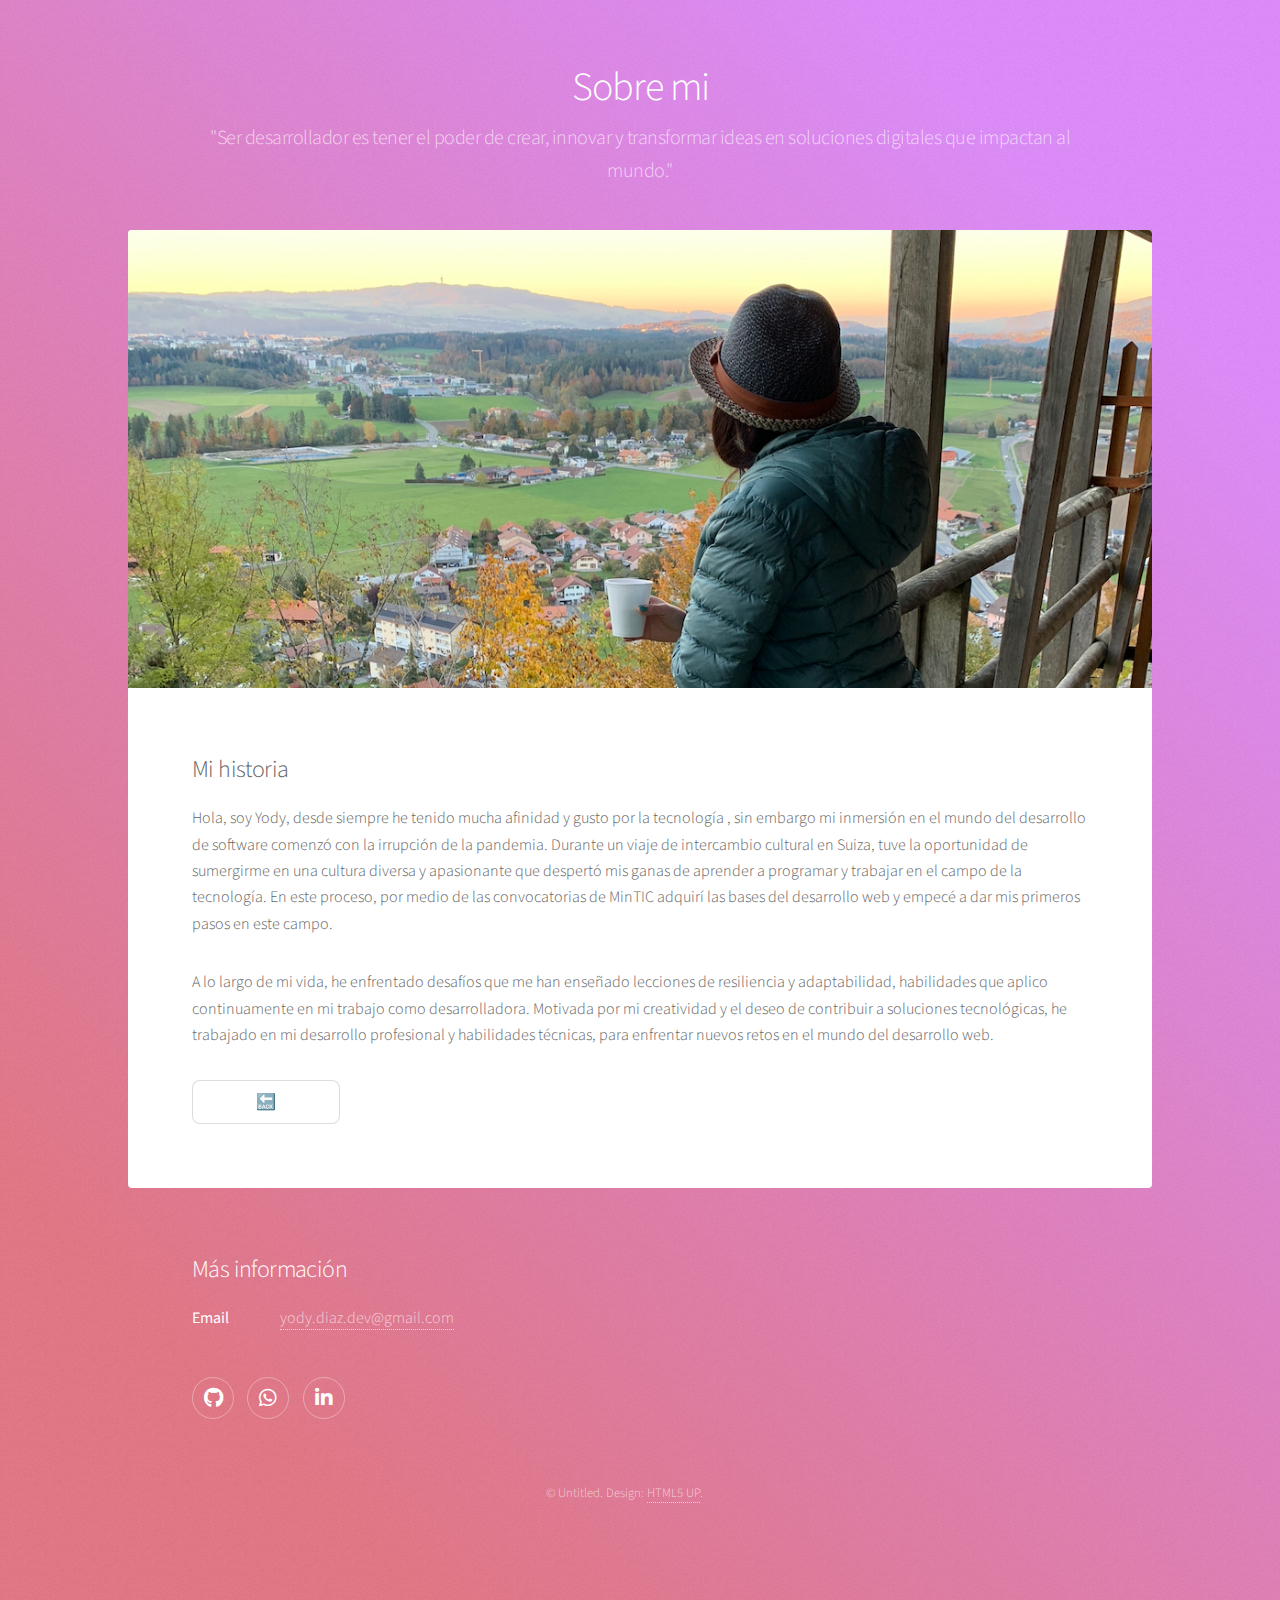
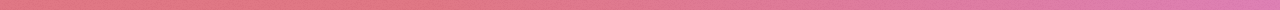
==== commit 7b350108: "cambios" ====
--- a/generic.html
+++ b/generic.html
@@ -30,8 +30,8 @@
 							<section id="content" class="main">
 								<span class="image main"><img src="images/Captura de Pantalla 2023-08-31 a la(s) 4.48.45 p.m..png" alt="images/Paisaje.png" /></span>
 								<h2>Mi historia</h2>
-								<p>Desde siempre he tenido mucha afinidad y gusto por la tecnología , sin embargo, mi inmersión en este mundo y mi interés por el desarrollo web comenzaron con la irrupción de la pandemia. Mi viaje hacia el desarrollo web está profundamente influenciado por mis vivencias y aventuras. Durante mi intercambio cultural en Suiza, tuve la oportunidad de sumergirme en una cultura diversa y apasionante, lo que despertó mi curiosidad por la tecnología y la creación digital. En mi primera visita a Suiza, adquirí mi propio computador, que se convirtió en mi herramienta principal para aprender a programar, así que empece a buscar la manera de comenzar a formarme  y encontré una oportunidad en una convocatoria de MinTIC donde aprendí las bases para dar mis primeros pasos en este apasionante mundo del desarrollo.</p>
-								<p> En mi vida he tenido que enfrentar varios desafios y uno de los más significativos y memorables fue esa noche solitaria y fría en las calles  de Berlín, donde, a pesar de no hablar alemán, enfrenté la adversidad y llegué a salvo. Este episodio me enseñó valiosas lecciones de resiliencia y adaptabilidad, habilidades que son esenciales en el mundo del desarrollo. Inspirada por estas experiencias y motivada por mi deseo de crear, decidí emprender un camino en la programación, donde he estado trabajando diligentemente en mi desarrollo profesional y habilidades técnicas, lista para enfrentar los desafíos y oportunidades que se presenten en este emocionante campo.</p>
+								<p>Hola, soy Yody, desde siempre he tenido mucha afinidad y gusto por la tecnología , sin embargo mi inmersión en el mundo del desarrollo de software comenzó con la irrupción de la pandemia. Durante un viaje  de intercambio cultural en Suiza, tuve la oportunidad de sumergirme en una cultura diversa y apasionante que despertó mis ganas de aprender a programar y trabajar en el campo de la tecnología. En este proceso, por medio de las convocatorias de MinTIC adquirí las bases del desarrollo web y empecé  a dar mis primeros pasos en este campo.</p>
+								<p>A lo largo de mi vida, he enfrentado desafíos que me han enseñado lecciones de resiliencia y adaptabilidad, habilidades que aplico continuamente en mi trabajo como desarrolladora. Motivada por mi creatividad y el deseo de contribuir a soluciones tecnológicas, he trabajado en mi desarrollo profesional y habilidades técnicas, para enfrentar nuevos retos en el mundo del desarrollo web.</p>
 								<ul class="actions">
 											<li><a href="index.html" class="button">🔙</a></li>
 										</ul>
@@ -46,11 +46,11 @@
 							<h2>Más información</h2>
 							<dl class="alt">
 								<dt>Email</dt>
-								<dd><a href="mailto:jodie_diaz@hotmail.com">jodie_diaz@hotmail.com</a></dd>
+								<dd><a href="mailto:yody.diaz.dev@gmail.com">yody.diaz.dev@gmail.com</a></dd>
 							</dl>
 							<ul class="icons">
 								<li><a href="https://github.com/JodieDiaz" class="icon brands fa-github alt"><span class="label">GitHub</span></a></li>
-								<li><a href="https://t.me/JodieDiaz" class="icon brands fa-telegram alt"><span class="label">Telegram</span></a></li>
+								<li><a href="https://wa.me/573195253195" class="icon brands fa-whatsapp alt" target="_blank"><span class="label">WhatsApp</span></a></li>
 								<li><a href="https://www.linkedin.com/in/yody-diaz-silva-6b0a12a0/" class="icon brands fa-linkedin-in alt"><span class="label">LinkedIn</span></a></li>
 							</ul>
 						</section>
